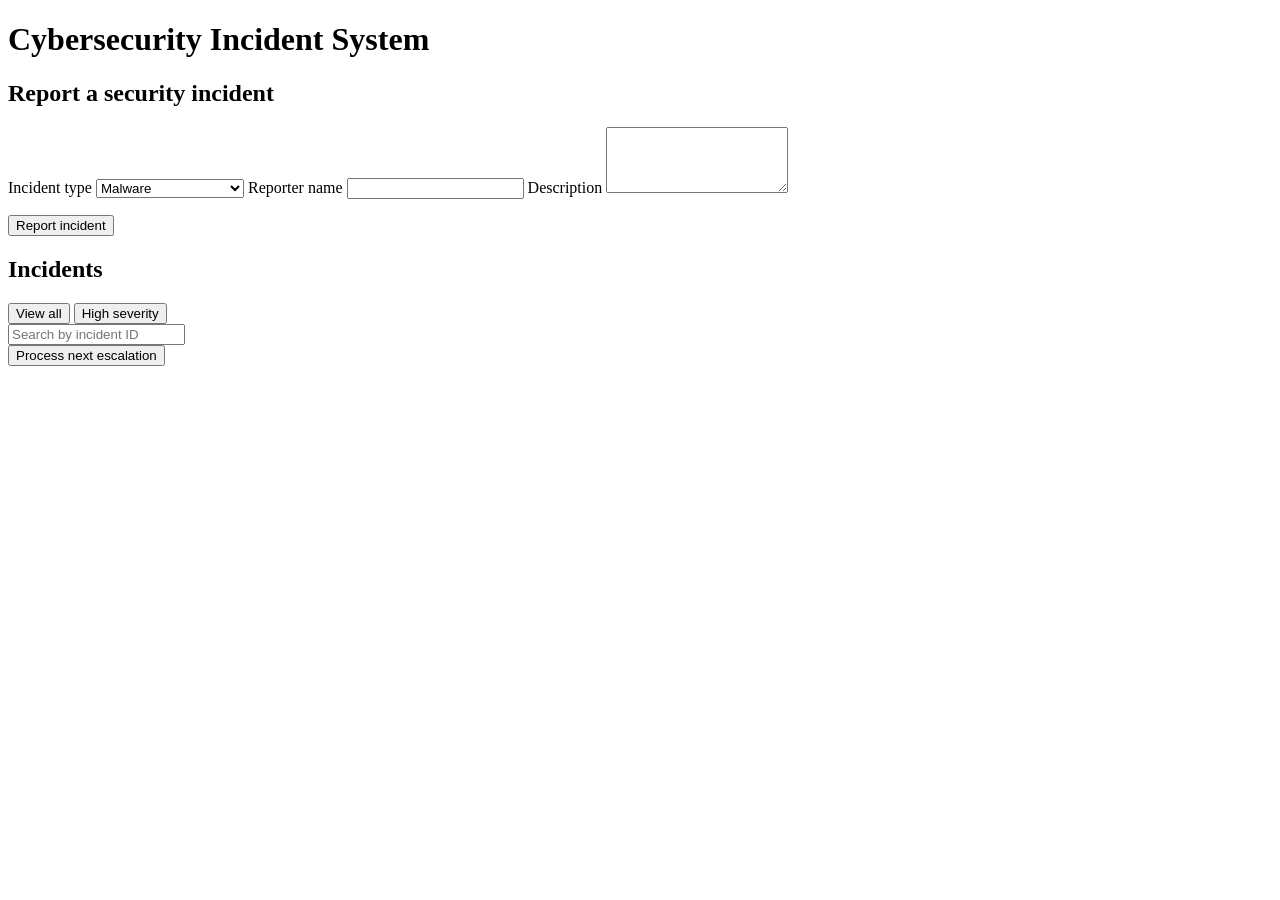
==== public/index.html @ a18244a6 "Rename index.html to public/index.html" ====
<!DOCTYPE html>
<html lang="en">
<head>
  <meta charset="UTF-8">
  <meta name="viewport" content="width=device-width, initial-scale=1">
  <title>Cybersecurity Incident System</title>
  <link rel="stylesheet" href="style.css">
</head>
<body>
  <header>
    <h1>Cybersecurity Incident System</h1>
    <p id="summary"></p>
  </header>

  <main>
    <section class="panel" aria-labelledby="report-h">
      <h2 id="report-h">Report a security incident</h2>
      <form id="report-form">
        <label>Incident type
          <select id="type">
            <option value="Malware">Malware</option>
            <option value="Phishing">Phishing</option>
            <option value="Unauthorized Access">Unauthorized Access</option>
          </select>
        </label>
        <label>Reporter name
          <input id="reporter" type="text" autocomplete="off">
        </label>
        <label>Description
          <textarea id="description" rows="4"></textarea>
        </label>
        <p id="form-msg" role="alert"></p>
        <button type="submit">Report incident</button>
      </form>
    </section>

    <section class="panel" aria-labelledby="list-h">
      <h2 id="list-h">Incidents</h2>
      <div class="toolbar">
        <div class="tabs" role="group" aria-label="Filter">
          <button type="button" class="tab active" data-filter="all">View all</button>
          <button type="button" class="tab" data-filter="high">High severity</button>
        </div>
        <input id="search" type="search" placeholder="Search by incident ID" inputmode="numeric">
      </div>
      <div class="escalation">
        <button type="button" id="escalate-btn" class="secondary">Process next escalation</button>
        <span id="queue-count"></span>
      </div>
      <p id="notice" role="status"></p>
      <div id="list"></div>
    </section>
  </main>

  <script src="script.js"></script>
</body>
</html>
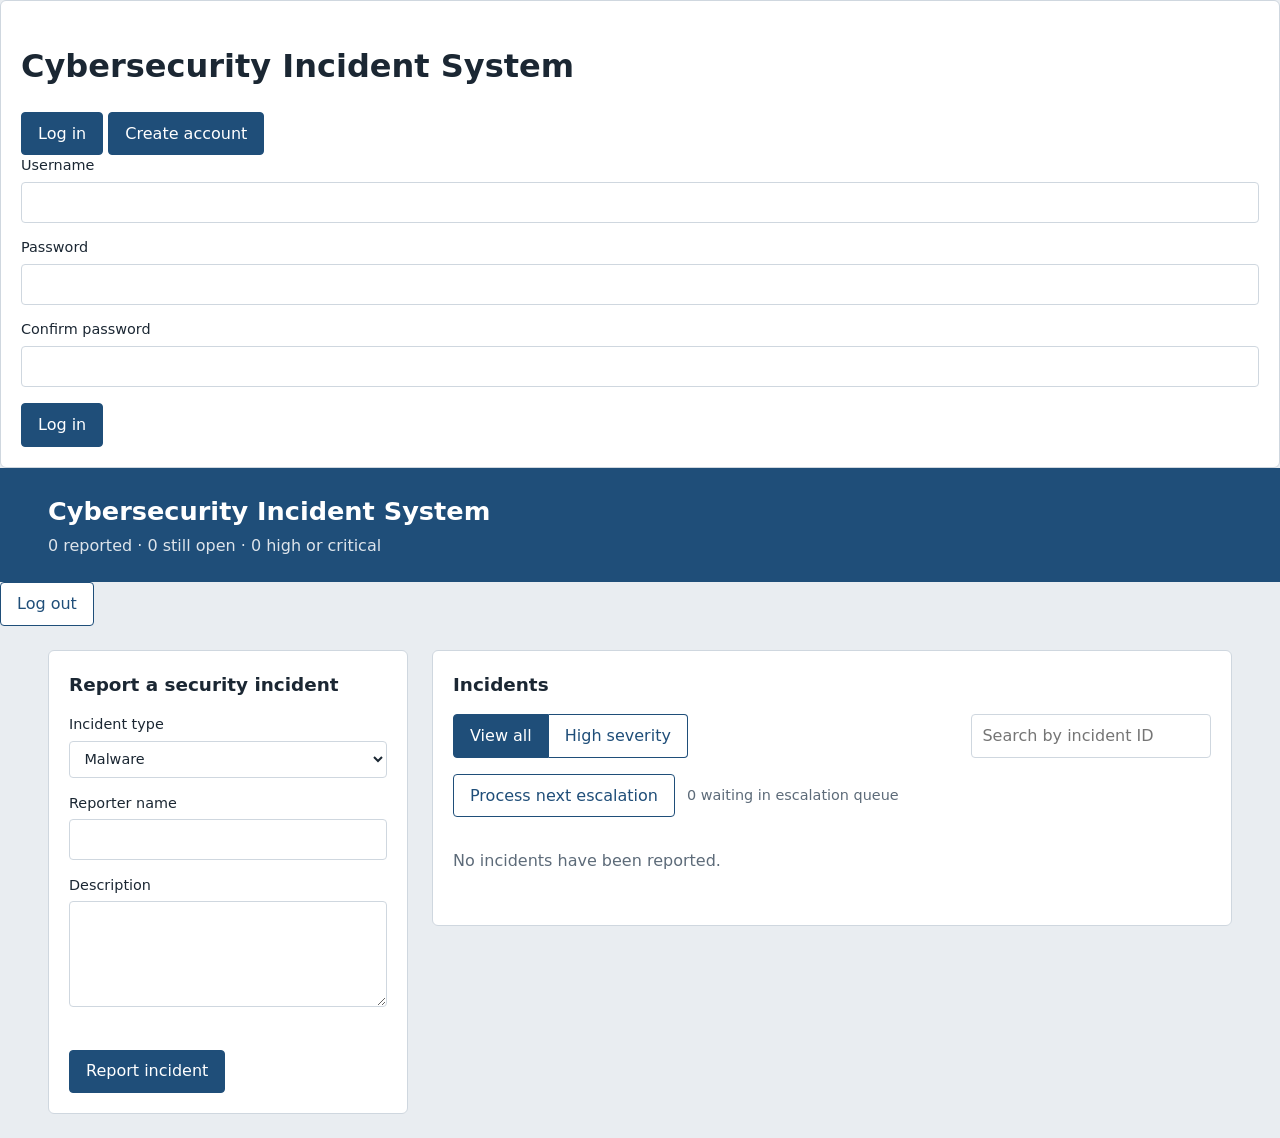
==== commit 63e7dba6: "Update viewport meta tag and add auth.js script" ====
--- a/public/index.html
+++ b/public/index.html
@@ -2,7 +2,7 @@
 <html lang="en">
 <head>
   <meta charset="UTF-8">
-  <meta name="viewport" content="width=device-width, initial-scale=1">
+  <meta name="viewport" content="width=device-width, initial-scale=1, viewport-fit=cover">
   <title>Cybersecurity Incident System</title>
   <link rel="stylesheet" href="style.css">
 </head>
@@ -52,6 +52,7 @@
     </section>
   </main>
 
+  <script src="auth.js"></script>
   <script src="script.js"></script>
 </body>
 </html>
--- a/public/style.css
+++ b/public/style.css
@@ -0,0 +1,102 @@
+:root {
+  --bg: #e9edf1;
+  --panel: #ffffff;
+  --ink: #1b2733;
+  --muted: #5d6b79;
+  --line: #cfd7df;
+  --brand: #1f4e79;
+  --low: #3a7d5c;
+  --medium: #b7791f;
+  --high: #c05621;
+  --critical: #b02a37;
+}
+* { box-sizing: border-box; }
+body {
+  margin: 0;
+  font-family: "IBM Plex Sans", "Segoe UI", system-ui, sans-serif;
+  background: var(--bg);
+  color: var(--ink);
+  line-height: 1.5;
+}
+header {
+  background: var(--brand);
+  color: #fff;
+  padding: 1.5rem clamp(1rem, 4vw, 3rem);
+}
+header h1 { margin: 0; font-size: 1.6rem; font-weight: 600; }
+header p { margin: .25rem 0 0; opacity: .85; }
+main {
+  display: grid;
+  grid-template-columns: minmax(280px, 360px) 1fr;
+  gap: 1.5rem;
+  padding: 1.5rem clamp(1rem, 4vw, 3rem);
+  align-items: start;
+}
+.panel {
+  background: var(--panel);
+  border: 1px solid var(--line);
+  border-radius: 6px;
+  padding: 1.25rem;
+}
+h2 { margin: 0 0 1rem; font-size: 1.15rem; }
+label { display: block; font-size: .9rem; font-weight: 500; margin-bottom: .9rem; }
+input, select, textarea {
+  display: block; width: 100%; margin-top: .3rem;
+  padding: .55rem .65rem; font: inherit;
+  border: 1px solid var(--line); border-radius: 4px; background: #fff; color: var(--ink);
+}
+textarea { resize: vertical; }
+button {
+  font: inherit; cursor: pointer; border-radius: 4px;
+  border: 1px solid var(--brand); background: var(--brand); color: #fff;
+  padding: .55rem 1rem;
+}
+button:hover { filter: brightness(1.1); }
+button.secondary { background: #fff; color: var(--brand); }
+button.danger { background: #fff; color: var(--critical); border-color: var(--critical); }
+:focus-visible { outline: 3px solid #6aa6d9; outline-offset: 2px; }
+#form-msg { min-height: 1.3em; margin: 0 0 .6rem; font-size: .9rem; color: var(--critical); }
+#form-msg.ok { color: var(--low); }
+
+.toolbar { display: flex; flex-wrap: wrap; gap: .75rem; justify-content: space-between; margin-bottom: 1rem; }
+.toolbar input { width: 15rem; margin: 0; }
+.tabs { display: flex; }
+.tab { background: #fff; color: var(--brand); border-radius: 0; }
+.tab:first-child { border-radius: 4px 0 0 4px; }
+.tab:last-child { border-radius: 0 4px 4px 0; border-left: 0; }
+.tab.active { background: var(--brand); color: #fff; }
+
+.incident {
+  border: 1px solid var(--line);
+  border-left: 6px solid var(--medium);
+  border-radius: 4px;
+  padding: 1rem;
+  margin-bottom: .9rem;
+}
+.incident.Low { border-left-color: var(--low); }
+.incident.Medium { border-left-color: var(--medium); }
+.incident.High { border-left-color: var(--high); }
+.incident.Critical { border-left-color: var(--critical); }
+.incident.is-closed { opacity: .65; background: #f4f6f8; }
+.incident h3 { margin: 0 0 .25rem; font-size: 1rem; }
+.meta { color: var(--muted); font-size: .85rem; margin: 0 0 .5rem; }
+.desc { margin: 0 0 .5rem; }
+.response { font-size: .9rem; background: #eef3f8; padding: .5rem .7rem; border-radius: 4px; margin: 0 0 .75rem; }
+.badge { font-size: .8rem; font-weight: 600; padding: .1rem .5rem; border-radius: 99px; color: #fff; background: var(--medium); }
+.badge.Low { background: var(--low); }
+.badge.High { background: var(--high); }
+.badge.Critical { background: var(--critical); }
+.actions { display: flex; flex-wrap: wrap; gap: .75rem; align-items: end; }
+.actions label { margin: 0; font-size: .8rem; }
+.actions select { width: auto; min-width: 9rem; }
+.empty { color: var(--muted); padding: 1rem 0; }
+
+@media (max-width: 800px) { main { grid-template-columns: 1fr; } }
+
+.escalation { display: flex; flex-wrap: wrap; gap: .75rem; align-items: center; margin-bottom: 1rem; }
+#queue-count { color: var(--muted); font-size: .9rem; }
+#notice { margin: 0 0 1rem; font-size: .9rem; white-space: pre-line; }
+#notice:not(:empty) { padding: .6rem .8rem; border-radius: 4px; background: #eef3f8; border-left: 4px solid var(--brand); }
+#notice.err { border-left-color: var(--critical); color: var(--critical); background: #fbeeee; }
+#notice.ok { border-left-color: var(--low); }
+.risk { font-weight: 600; }
